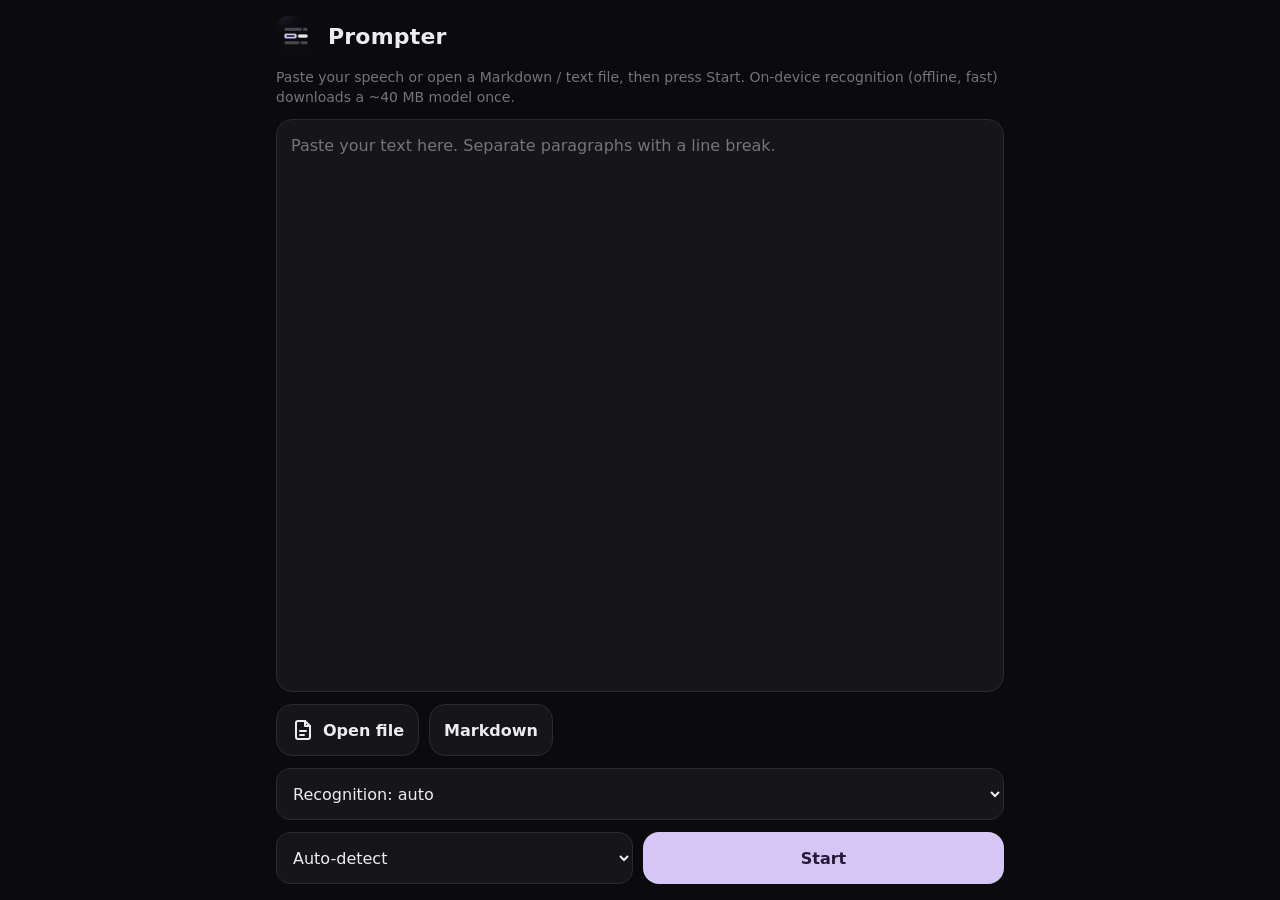
==== index.html @ 816843ce "fix: engine restart loop, lilac dot" ====
<!doctype html>
<html lang="en">
<head>
<meta charset="utf-8">
<meta name="viewport" content="width=device-width, initial-scale=1, viewport-fit=cover, interactive-widget=resizes-content">
<title>Prompter</title>
<meta name="theme-color" content="#0c0c0f">
<link rel="manifest" href="manifest.webmanifest">
<link rel="icon" href="icon-192.png">
<link rel="apple-touch-icon" href="icon-192.png">
<link rel="stylesheet" href="css/style.css">
</head>
<body>
<svg width="0" height="0" style="position:absolute" aria-hidden="true">
  <symbol id="i-edit" viewBox="0 0 24 24"><path d="M12 20h9"/><path d="M16.5 3.5a2.12 2.12 0 0 1 3 3L7 19l-4 1 1-4Z"/></symbol>
  <symbol id="i-aminus" viewBox="0 0 24 24"><path d="M3 18 8 6l5 12"/><path d="M4.8 14h6.4"/><path d="M16 12h6"/></symbol>
  <symbol id="i-aplus" viewBox="0 0 24 24"><path d="M2 20 8 4l6 16"/><path d="M4.2 15h7.6"/><path d="M16 12h6"/><path d="M19 9v6"/></symbol>
  <symbol id="i-prev" viewBox="0 0 24 24"><path d="M5 20V5"/><path d="m1.5 8.5 3.5-3.5 3.5 3.5"/><path d="M12 6h9"/><path d="M12 12h9"/><path d="M12 18h6"/></symbol>
  <symbol id="i-next" viewBox="0 0 24 24"><path d="M5 4v15"/><path d="m1.5 15.5 3.5 3.5 3.5-3.5"/><path d="M12 6h9"/><path d="M12 12h9"/><path d="M12 18h6"/></symbol>
  <symbol id="i-down" viewBox="0 0 24 24"><path d="M12 5v14"/><path d="m19 12-7 7-7-7"/></symbol>
  <symbol id="i-up" viewBox="0 0 24 24"><path d="M12 19V5"/><path d="m5 12 7-7 7 7"/></symbol>
  <symbol id="i-search" viewBox="0 0 24 24"><circle cx="11" cy="11" r="7"/><path d="m21 21-4.3-4.3"/></symbol>
  <symbol id="i-x" viewBox="0 0 24 24"><path d="M18 6 6 18"/><path d="m6 6 12 12"/></symbol>
  <symbol id="i-cprev" viewBox="0 0 24 24"><path d="m11 17-5-5 5-5"/><path d="m18 17-5-5 5-5"/></symbol>
  <symbol id="i-cnext" viewBox="0 0 24 24"><path d="m6 17 5-5-5-5"/><path d="m13 17 5-5-5-5"/></symbol>
  <symbol id="i-head" viewBox="0 0 24 24"><path d="M4 5v14"/><path d="M14 5v14"/><path d="M4 12h10"/><path d="M18 9.5a4 4 0 0 1 0 5"/><path d="M20.5 7a7.5 7.5 0 0 1 0 10"/></symbol>
  <symbol id="i-file" viewBox="0 0 24 24"><path d="M14 3H7a2 2 0 0 0-2 2v14a2 2 0 0 0 2 2h10a2 2 0 0 0 2-2V8z"/><path d="M14 3v5h5"/><path d="M9 13h6"/><path d="M9 17h4"/></symbol>
</svg>

<!-- ===== setup screen ===== -->
<div id="setup">
  <div class="brand"><img src="icon-192.png" alt=""><h1>Prompter</h1></div>
  <p class="hint">Paste your speech or open a Markdown / text file, then press Start. On-device recognition (offline, fast) downloads a ~40 MB model once.</p>
  <textarea id="src" placeholder="Paste your text here. Separate paragraphs with a line break."></textarea>
  <div class="row">
    <button id="file" type="button"><svg class="i"><use href="#i-file"/></svg>Open file</button>
    <button id="mdt" type="button" aria-pressed="false">Markdown</button>
    <span id="fname" class="hint"></span>
  </div>
  <input type="file" id="fin" accept=".md,.markdown,.mdown,.txt,.text,text/plain,text/markdown" hidden>
  <div class="row">
    <select id="eng" aria-label="Recognition engine">
      <option value="auto">Recognition: auto</option>
      <option value="local">On-device (offline, fast)</option>
      <option value="browser">Browser (Google, online)</option>
    </select>
  </div>
  <div class="row">
    <select id="lang" aria-label="Spoken language">
      <option value="auto">Auto-detect</option>
      <option value="en-US">English (US)</option>
      <option value="en-GB">English (UK)</option>
      <option value="de-DE">Deutsch</option>
      <option value="fr-FR">Français</option>
      <option value="es-ES">Español</option>
      <option value="it-IT">Italiano</option>
      <option value="pt-PT">Português</option>
      <option value="pl-PL">Polski</option>
      <option value="ro-RO">Română</option>
      <option value="tr-TR">Türkçe</option>
      <option value="uk-UA">Українська</option>
      <option value="ru-RU">Русский</option>
    </select>
    <button class="primary" id="go">Start</button>
  </div>
</div>

<!-- ===== reader screen ===== -->
<div id="reader">
  <div id="text"></div>

  <div id="bar" class="glass">
    <div class="brow">
      <button id="edit" class="ghost" aria-label="Edit text"><svg class="i"><use href="#i-edit"/></svg></button>
      <button id="hbtn" class="ghost" aria-pressed="false" aria-label="Headings are read aloud"><svg class="i"><use href="#i-head"/></svg></button>
      <div id="status"><i id="dot"></i><span id="stxt">Auto-sync off</span></div>
      <button id="sbtn" class="ghost" aria-label="Search"><svg class="i"><use href="#i-search"/></svg></button>
      <button id="fm" class="ghost" aria-label="Smaller text"><svg class="i"><use href="#i-aminus"/></svg></button>
      <button id="fp" class="ghost" aria-label="Larger text"><svg class="i"><use href="#i-aplus"/></svg></button>
    </div>
    <button id="pin" class="empty" aria-label="Chapter list"><span id="ppar"></span><span id="pcur"></span></button>
    <div id="sbar" class="brow">
      <input id="sq" type="text" inputmode="search" enterkeyhint="search" placeholder="Find words…" autocomplete="off" autocapitalize="off" autocorrect="off" spellcheck="false" aria-label="Search text">
      <span id="scount">0</span>
      <button id="sprev" class="ghost" aria-label="Previous match"><svg class="i"><use href="#i-up"/></svg></button>
      <button id="snext" class="ghost" aria-label="Next match"><svg class="i"><use href="#i-down"/></svg></button>
      <button id="sclose" class="ghost" aria-label="Close search"><svg class="i"><use href="#i-x"/></svg></button>
    </div>
  </div>

  <div id="toast"></div>
  <button id="back"><svg class="i"><use href="#i-down"/></svg>Back to place</button>

  <div id="outline"><div id="osheet"></div></div>

  <div id="foot" class="glass">
    <div id="chap">
      <button id="cprev" class="ghost" aria-label="Previous chapter"><svg class="i"><use href="#i-cprev"/></svg></button>
      <button id="ctitle" class="ghost" aria-label="Chapter list"><span id="ctxt">Chapters</span><small id="cnum"></small></button>
      <button id="cnext" class="ghost" aria-label="Next chapter"><svg class="i"><use href="#i-cnext"/></svg></button>
    </div>
    <div class="frow">
      <button id="prev" class="pg" aria-label="Previous paragraph"><svg class="i"><use href="#i-prev"/></svg><small>Prev paragraph</small></button>
      <button id="mic" aria-label="Toggle auto-sync">
        <svg class="i" viewBox="0 0 24 24"><rect x="9" y="2" width="6" height="12" rx="3"/><path d="M19 10v1a7 7 0 0 1-14 0v-1"/><path d="M12 18v4"/><path class="slash" d="M3 3l18 18"/></svg><span class="lbl">Auto-sync</span>
      </button>
      <button id="next" class="pg" aria-label="Next paragraph"><svg class="i"><use href="#i-next"/></svg><small>Next paragraph</small></button>
    </div>
  </div>
</div>

<script src="js/match.js"></script>
<script src="js/markdown.js"></script>
<script src="js/search.js"></script>
<script src="js/track.js"></script>
<script src="js/engine-local.js"></script>
<script src="js/app.js"></script>
</body>
</html>
---- css/style.css ----
/* style.css: all visuals ("Graphite": near-black neutral background, flat panels, ONE pastel lilac accent).
   Sections: tokens, setup, reader bars, text + highlight, markdown, search hits, floating bits, chapters.
   Lilac = cursor, active rail, "on" states. Rose = search hits. Mint = the "listening" dot only. */
:root{color-scheme:dark;--bg:#0b0b0d;--fg:#ececf1;--dim:#74747e;--hd:#b9b9c4;--acc:#d6c6f5;--accfg:#231a38;--bar:rgba(190,165,235,.75);--live:#a9e3cc;
--card:#16161a;--card2:#1f1f25;--line:#2a2a31;--hit:#e9a9cb;--fs:30px;--bh:60px;--fh:88px;
--sat:env(safe-area-inset-top,0px);--sab:env(safe-area-inset-bottom,0px);--sal:env(safe-area-inset-left,0px);--sar:env(safe-area-inset-right,0px)}
*{box-sizing:border-box}
html{-webkit-text-size-adjust:100%;text-size-adjust:100%}
html,body{height:100%;margin:0;overflow:hidden}
body{background:var(--bg);color:var(--fg);font-family:Inter,system-ui,-apple-system,"Segoe UI",Roboto,sans-serif;-webkit-tap-highlight-color:transparent;-webkit-font-smoothing:antialiased}
svg.i{width:24px;height:24px;flex:none;fill:none;stroke:currentColor;stroke-width:2;stroke-linecap:round;stroke-linejoin:round}
[hidden]{display:none!important}
.aurora{display:none}

/* ===== setup screen ===== */
#setup{height:100%;display:flex;flex-direction:column;gap:12px;max-width:760px;margin:0 auto;
  padding:calc(16px + var(--sat)) calc(16px + var(--sar)) calc(16px + var(--sab)) calc(16px + var(--sal))}
#setup.drag textarea{border-color:var(--acc);box-shadow:0 0 0 3px rgba(214,198,245,.18)}
.brand{display:flex;align-items:center;gap:12px}
.brand img{width:40px;height:40px;border-radius:12px}
h1{margin:0;font-size:22px;letter-spacing:.2px}
.hint{color:var(--dim);font-size:14px;margin:0;line-height:1.4}
textarea{flex:1;min-height:0;width:100%;resize:none;background:var(--card);color:var(--fg);border:1px solid var(--line);border-radius:16px;padding:14px;font:inherit;font-size:16px;line-height:1.5;outline:none}
textarea:focus,select:focus,#sq:focus{border-color:#41414c}
select,button,input{font:inherit;color:var(--fg)}
select{min-height:52px;background:var(--card);border:1px solid var(--line);border-radius:14px;padding:0 12px;font-size:16px;outline:none;flex:1;min-width:0}
.row{display:flex;gap:10px;align-items:center}
.row .hint{flex:1;min-width:0;overflow:hidden;text-overflow:ellipsis;white-space:nowrap;font-size:13px}
button{display:inline-flex;align-items:center;justify-content:center;gap:8px;background:var(--card);border:1px solid var(--line);border-radius:16px;min-height:52px;min-width:52px;padding:0 14px;font-size:16px;font-weight:600;cursor:pointer;touch-action:manipulation;user-select:none;-webkit-user-select:none;transition:background .15s,transform .08s}
button:active{transform:scale(.96);background:var(--card2)}
button.primary{background:var(--acc);color:var(--accfg);border-color:transparent;font-weight:700;flex:1}
button[aria-pressed="true"]{background:var(--acc);color:var(--accfg);border-color:transparent}

/* ===== reader: bars ===== */
#reader{display:none;position:fixed;inset:0;z-index:20;background:var(--bg)}
.glass{position:absolute;left:0;right:0;z-index:10;display:flex;flex-direction:column;align-items:stretch;gap:4px;background:rgba(11,11,13,.86);-webkit-backdrop-filter:blur(14px) saturate(1.2);backdrop-filter:blur(14px) saturate(1.2)}
.brow{display:flex;gap:6px;align-items:center}
#bar{top:0;padding:calc(8px + var(--sat)) calc(10px + var(--sar)) 8px calc(10px + var(--sal));border-bottom:1px solid rgba(255,255,255,.07)}
#foot{bottom:0;padding:6px calc(10px + var(--sar)) calc(10px + var(--sab)) calc(10px + var(--sal));border-top:1px solid rgba(255,255,255,.07)}
.ghost{background:transparent;border-color:transparent;padding:0}
.ghost:active{background:var(--card)}
#status{flex:1;min-width:0;display:flex;align-items:center;justify-content:center;gap:8px;font-size:13px;color:var(--dim)}
#status span{overflow:hidden;text-overflow:ellipsis;white-space:nowrap}
#dot{width:8px;height:8px;border-radius:50%;background:var(--dim);flex:none;opacity:.5}
#reader.live #dot{background:var(--live);opacity:1;animation:pulse 1.4s ease-in-out infinite}
@keyframes pulse{0%,100%{box-shadow:0 0 0 0 rgba(169,227,204,.45)}50%{box-shadow:0 0 0 6px rgba(169,227,204,0)}}
.frow{display:flex;gap:8px;align-items:center}
.frow button{flex:1;padding:0 8px;font-size:15px}
.frow #mic{flex:1.5}
.frow .pg{flex-direction:column;gap:2px;padding:4px 6px;color:#cfcfd8}
.frow .pg small{font-size:11px;font-weight:600;letter-spacing:.02em;color:var(--dim);white-space:nowrap}
#mic.on{background:var(--acc);color:var(--accfg);border-color:transparent}
#mic .lbl{display:inline}
#mic .slash{display:inline}
#mic.on .slash{display:none}

/* chapter row (only when the text has headings): quiet, low contrast */
#chap{display:none;align-items:center;gap:4px}
#reader.hasch #chap{display:flex}
#chap button{min-height:40px;min-width:48px;border-radius:12px;color:var(--dim);font-size:13px;font-weight:600}
#chap button svg.i{width:20px;height:20px}
#ctitle{flex:1;min-width:0;gap:8px}
#ctitle span{overflow:hidden;text-overflow:ellipsis;white-space:nowrap;color:#a9a9b5}
#ctitle small{flex:none;font-size:11px;opacity:.8}

/* search row inside the top bar */
#sbar{display:none}
#reader.searching #sbar{display:flex}
#sq{flex:1;min-width:0;height:46px;background:var(--card);border:1px solid var(--line);border-radius:14px;padding:0 12px;font-size:16px;outline:none}
#sq::placeholder{color:var(--dim)}
#scount{min-width:46px;text-align:center;font-size:13px;color:var(--dim);font-variant-numeric:tabular-nums}
#sbar button{min-width:44px;min-height:46px;padding:0}

/* ===== text + highlight ===== */
#text{position:absolute;inset:0;overflow-y:auto;overflow-x:hidden;overscroll-behavior:contain;touch-action:pan-y;isolation:isolate;
  padding:35vh calc(20px + var(--sar)) 65vh calc(14px + var(--sal));font-size:var(--fs);line-height:1.42;letter-spacing:.005em;overflow-wrap:anywhere;word-break:normal}
/* every reading unit (paragraph, heading, list item...) is a .blk; the active one is bright with a bar on the left */
#text .blk{position:relative;margin:0 0 1em;padding-left:14px;border-left:4px solid transparent;border-radius:2px;color:var(--dim);transition:color .25s,border-color .25s}
#text .blk.act{color:var(--fg);border-left-color:var(--bar)}
/* the current sentence is drawn as one rounded shape behind the text (z-index 0; backgrounds of blocks sit at -1) */
#hl{position:absolute;left:0;top:0;width:1px;height:1px;overflow:visible;pointer-events:none;z-index:0}
#hl path{fill:rgba(255,255,255,.055);stroke:rgba(255,255,255,.11);stroke-width:1}
.w{cursor:pointer}
/* "Bold" via text-stroke so the highlighted word never changes width and the line never reflows */
.w.cur .t{background:var(--acc);color:var(--accfg);-webkit-text-stroke:.025em var(--accfg);border-radius:.2em;box-shadow:0 0 0 .1em var(--acc),0 0 .6em rgba(214,198,245,.22)}

/* ===== markdown ===== */
#text h1.blk,#text h2.blk,#text h3.blk,#text h4.blk,#text h5.blk,#text h6.blk{color:var(--hd);font-weight:750;line-height:1.2;letter-spacing:-.01em}
#text .blk.h.act{color:var(--fg)}
#text h1.blk{font-size:1.5em;font-weight:800;margin:1.1em 0 .7em}
#text h1.blk::after{content:"";display:block;height:1px;margin-top:.45em;background:linear-gradient(90deg,var(--line),transparent)}
#text h2.blk{font-size:1.28em;margin:1.5em 0 .6em}
#text h3.blk{font-size:1.14em;margin:1.3em 0 .5em}
#text h4.blk,#text h5.blk,#text h6.blk{font-size:.9em;text-transform:uppercase;letter-spacing:.07em;margin:1.2em 0 .5em}
#text hr{border:0;height:1px;margin:1.6em 14px;background:linear-gradient(90deg,transparent,var(--line),transparent)}
.fb{font-weight:700}
.fi{font-style:italic}
.fs{text-decoration:line-through;text-decoration-color:rgba(255,255,255,.35)}
.fa{text-decoration:underline;text-decoration-color:rgba(214,198,245,.6);text-underline-offset:.16em;text-decoration-thickness:.06em}
.fc{font-family:ui-monospace,SFMono-Regular,Menlo,Consolas,monospace;font-size:.86em;background:rgba(255,255,255,.08);border-radius:.3em;padding:.04em .3em}
#text .blk:not(.act) .fb{color:#a3a3af}
.w.cur .t .fc{background:none;padding:0}
/* lists */
#text .li{padding-left:calc(14px + (var(--lv,0) * 1.3em) + 1.35em);margin-bottom:.45em}
#text .li::before{content:attr(data-m);position:absolute;left:calc(14px + var(--lv,0) * 1.3em);top:0;color:var(--acc);opacity:.8;font-weight:700;min-width:1.2em}
#text .li.task::before{content:"\2610";font-size:1.05em}
#text .li.task.done::before{content:"\2611";color:var(--acc)}
#text .li.done:not(.act){text-decoration:line-through;text-decoration-color:rgba(255,255,255,.25)}
/* quotes: tinted panel + italic */
#text .blk.q{font-style:italic;padding-left:calc(14px + 1.1em)}
#text .blk.q::before{content:"";position:absolute;inset:-.25em 0 -.25em 0;z-index:-1;border-radius:0 14px 14px 0;background:linear-gradient(90deg,rgba(214,198,245,.075),rgba(214,198,245,.015))}
/* code */
#text pre.blk{white-space:pre-wrap;font-family:ui-monospace,SFMono-Regular,Menlo,Consolas,monospace;font-size:.76em;line-height:1.5;padding-top:.7em;padding-bottom:.7em}
#text pre.blk::before{content:"";position:absolute;inset:0 0 0 0;z-index:-1;border-radius:14px;background:var(--card)}
/* tables */
#text .tbl table{width:100%;border-collapse:collapse;font-size:.82em;line-height:1.35}
#text .tbl th,#text .tbl td{text-align:left;vertical-align:top;padding:.45em .6em;border-bottom:1px solid var(--line)}
#text .tbl tr:last-child td{border-bottom:0}
#text .tbl th{color:var(--hd);font-weight:700;font-size:.9em;letter-spacing:.03em}
#text .tbl::before{content:"";position:absolute;inset:0;z-index:-1;border-radius:14px;background:rgba(255,255,255,.035)}

/* ===== search hits ===== */
.w.hit .t{color:var(--fg);background:rgba(233,169,203,.16);border-radius:.15em;box-shadow:0 2px 0 0 rgba(233,169,203,.75)}
.w.hit.sel .t{background:rgba(233,169,203,.34);box-shadow:0 2px 0 0 var(--hit)}
.w.cur .t{color:var(--accfg)}
.w.hit.cur .t{background:var(--acc);box-shadow:0 0 0 .1em var(--acc),0 0 .6em rgba(214,198,245,.22),0 .16em 0 .1em var(--hit)}

/* ===== floating bits ===== */
#back{display:none;position:absolute;right:calc(14px + var(--sar));bottom:calc(var(--fh) + 12px);z-index:11;background:var(--acc);color:var(--accfg);font-weight:700;border:0;border-radius:999px;padding:0 18px;box-shadow:0 6px 20px rgba(0,0,0,.35)}
#back.show{display:inline-flex}
#toast{position:absolute;left:50%;top:calc(var(--bh) + 10px);transform:translateX(-50%);z-index:12;background:var(--card2);border:1px solid var(--line);color:var(--fg);font-size:14px;font-weight:600;padding:8px 14px;border-radius:999px;opacity:0;transition:opacity .2s;pointer-events:none;white-space:nowrap}
#toast.show{opacity:1}

/* ===== chapter list sheet ===== */
#outline{display:none;position:absolute;inset:0;z-index:15;background:rgba(0,0,0,.6)}
#outline.show{display:block}
#osheet{position:absolute;left:calc(8px + var(--sal));right:calc(8px + var(--sar));bottom:calc(var(--fh) + 8px);max-height:62%;overflow-y:auto;overscroll-behavior:contain;background:rgba(24,24,29,.97);border:1px solid var(--line);border-radius:20px;padding:8px;box-shadow:0 12px 40px rgba(0,0,0,.5)}
#osheet button{display:flex;width:100%;justify-content:flex-start;text-align:left;border-color:transparent;background:transparent;min-height:48px;padding:6px 12px 6px calc(12px + var(--l,0) * 16px);font-size:16px;font-weight:600;color:#cfcfd8;border-radius:12px}
#osheet button.sub{font-size:14px;font-weight:500;color:var(--dim)}
#osheet button.now{background:var(--acc);color:var(--accfg)}
#osheet button span{overflow:hidden;text-overflow:ellipsis;display:-webkit-box;-webkit-line-clamp:2;-webkit-box-orient:vertical}

/* ===== heading toggle + pinned chapter title ===== */
#hbtn{display:none}
#reader.hasch #hbtn{display:inline-flex}
.ghost[aria-pressed="true"]{background:var(--acc);color:var(--accfg)}
#pin{display:none;align-items:baseline;gap:8px;width:100%;min-height:34px;margin:0;padding:0 12px 4px;border:0;border-radius:14px;background:transparent;text-align:left;justify-content:flex-start;font-size:15px}
#pin:active{background:var(--card);transform:none}
#reader.hasch #pin:not(.empty){display:flex}
#pin span{overflow:hidden;text-overflow:ellipsis;white-space:nowrap}
#ppar{flex:0 1 auto;max-width:38%;color:var(--dim);font-size:13px;font-weight:500}
#ppar:not(:empty)::after{content:" \203A";}
#pcur{flex:1 1 auto;min-width:0;color:var(--fg);font-weight:700}
#pin.swap span{animation:pinin .22s ease-out}
@keyframes pinin{from{opacity:0;transform:translateY(-5px)}to{opacity:1;transform:none}}
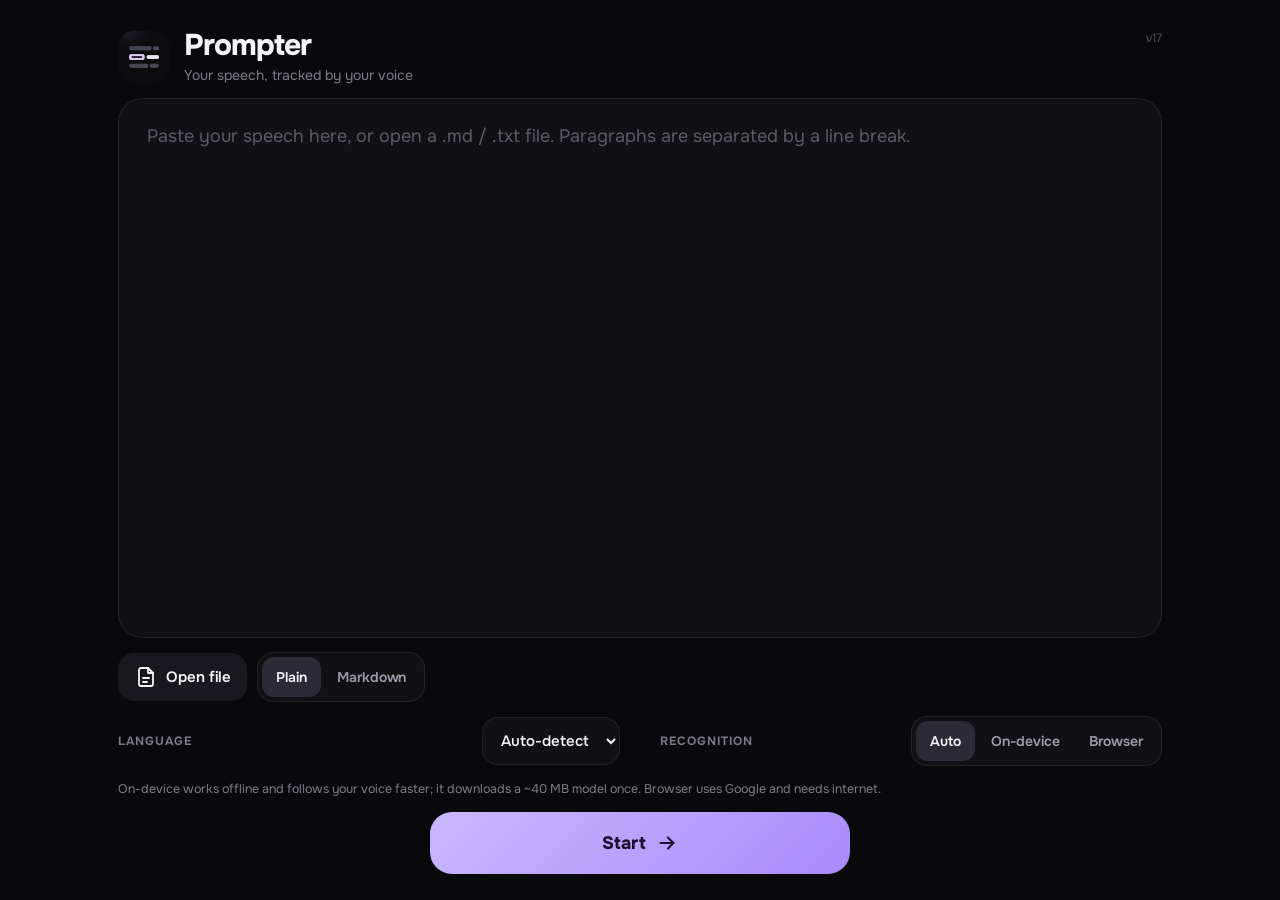
==== commit 2eca392e: "fixes" ====
--- a/index.html
+++ b/index.html
@@ -4,10 +4,11 @@
 <meta charset="utf-8">
 <meta name="viewport" content="width=device-width, initial-scale=1, viewport-fit=cover, interactive-widget=resizes-content">
 <title>Prompter</title>
-<meta name="theme-color" content="#0c0c0f">
+<meta name="theme-color" content="#09090b">
 <link rel="manifest" href="manifest.webmanifest">
 <link rel="icon" href="icon-192.png">
 <link rel="apple-touch-icon" href="icon-192.png">
+<link rel="preload" href="fonts/onest-latin.woff2" as="font" type="font/woff2" crossorigin>
 <link rel="stylesheet" href="css/style.css">
 </head>
 <body>
@@ -20,6 +21,9 @@
   <symbol id="i-down" viewBox="0 0 24 24"><path d="M12 5v14"/><path d="m19 12-7 7-7-7"/></symbol>
   <symbol id="i-up" viewBox="0 0 24 24"><path d="M12 19V5"/><path d="m5 12 7-7 7 7"/></symbol>
   <symbol id="i-search" viewBox="0 0 24 24"><circle cx="11" cy="11" r="7"/><path d="m21 21-4.3-4.3"/></symbol>
+  <symbol id="i-gear" viewBox="0 0 24 24"><circle cx="12" cy="12" r="3"/><path d="M19.4 15a1.65 1.65 0 0 0 .33 1.82l.06.06a2 2 0 1 1-2.83 2.83l-.06-.06a1.65 1.65 0 0 0-1.82-.33 1.65 1.65 0 0 0-1 1.51V21a2 2 0 1 1-4 0v-.09A1.65 1.65 0 0 0 9 19.4a1.65 1.65 0 0 0-1.82.33l-.06.06a2 2 0 1 1-2.83-2.83l.06-.06A1.65 1.65 0 0 0 4.68 15a1.65 1.65 0 0 0-1.51-1H3a2 2 0 1 1 0-4h.09A1.65 1.65 0 0 0 4.6 9a1.65 1.65 0 0 0-.33-1.82l-.06-.06a2 2 0 1 1 2.83-2.83l.06.06A1.65 1.65 0 0 0 9 4.68a1.65 1.65 0 0 0 1-1.51V3a2 2 0 1 1 4 0v.09a1.65 1.65 0 0 0 1 1.51 1.65 1.65 0 0 0 1.82-.33l.06-.06a2 2 0 1 1 2.83 2.83l-.06.06A1.65 1.65 0 0 0 19.4 9a1.65 1.65 0 0 0 1.51 1H21a2 2 0 1 1 0 4h-.09a1.65 1.65 0 0 0-1.51 1z"/></symbol>
+  <symbol id="i-jump" viewBox="0 0 24 24"><path d="m13 17 5-5-5-5"/><path d="m6 17 5-5-5-5"/></symbol>
+  <symbol id="i-arrow" viewBox="0 0 24 24"><path d="M5 12h14"/><path d="m13 6 6 6-6 6"/></symbol>
   <symbol id="i-x" viewBox="0 0 24 24"><path d="M18 6 6 18"/><path d="m6 6 12 12"/></symbol>
   <symbol id="i-cprev" viewBox="0 0 24 24"><path d="m11 17-5-5 5-5"/><path d="m18 17-5-5 5-5"/></symbol>
   <symbol id="i-cnext" viewBox="0 0 24 24"><path d="m6 17 5-5-5-5"/><path d="m13 17 5-5-5-5"/></symbol>
@@ -29,24 +33,25 @@
 
 <!-- ===== setup screen ===== -->
 <div id="setup">
-  <div class="brand"><img src="icon-192.png" alt=""><h1>Prompter</h1></div>
-  <p class="hint">Paste your speech or open a Markdown / text file, then press Start. On-device recognition (offline, fast) downloads a ~40 MB model once.</p>
-  <textarea id="src" placeholder="Paste your text here. Separate paragraphs with a line break."></textarea>
-  <div class="row">
+  <header class="hero">
+    <img src="icon-192.png" alt="">
+    <div><h1>Prompter</h1><p>Your speech, tracked by your voice</p></div>
+    <span id="ver" class="ver"></span>
+  </header>
+  <textarea id="src" placeholder="Paste your speech here, or open a .md / .txt file. Paragraphs are separated by a line break."></textarea>
+  <div class="tools">
     <button id="file" type="button"><svg class="i"><use href="#i-file"/></svg>Open file</button>
-    <button id="mdt" type="button" aria-pressed="false">Markdown</button>
+    <div class="seg" role="group" aria-label="Text format">
+      <button id="mdp" type="button" aria-pressed="true">Plain</button>
+      <button id="mdt" type="button" aria-pressed="false">Markdown</button>
+    </div>
     <span id="fname" class="hint"></span>
   </div>
   <input type="file" id="fin" accept=".md,.markdown,.mdown,.txt,.text,text/plain,text/markdown" hidden>
-  <div class="row">
-    <select id="eng" aria-label="Recognition engine">
-      <option value="auto">Recognition: auto</option>
-      <option value="local">On-device (offline, fast)</option>
-      <option value="browser">Browser (Google, online)</option>
-    </select>
-  </div>
-  <div class="row">
-    <select id="lang" aria-label="Spoken language">
+  <div class="opts">
+    <div class="field">
+      <label for="lang">Language</label>
+      <select id="lang" aria-label="Spoken language">
       <option value="auto">Auto-detect</option>
       <option value="en-US">English (US)</option>
       <option value="en-GB">English (UK)</option>
@@ -61,50 +66,107 @@
       <option value="uk-UA">Українська</option>
       <option value="ru-RU">Русский</option>
     </select>
-    <button class="primary" id="go">Start</button>
+    </div>
+    <div class="field">
+      <label>Recognition</label>
+      <div class="seg" id="engseg" role="group" aria-label="Recognition engine">
+        <button type="button" data-v="auto" aria-pressed="true">Auto</button>
+        <button type="button" data-v="local" aria-pressed="false">On-device</button>
+        <button type="button" data-v="browser" aria-pressed="false">Browser</button>
+      </div>
+      <select id="eng" aria-label="Recognition engine">
+        <option value="auto">auto</option><option value="local">local</option><option value="browser">browser</option>
+      </select>
+    </div>
+    <p class="note">On-device works offline and follows your voice faster; it downloads a ~40 MB model once. Browser uses Google and needs internet.</p>
   </div>
+  <button class="cta" id="go">Start<svg class="i"><use href="#i-arrow"/></svg></button>
 </div>
 
 <!-- ===== reader screen ===== -->
 <div id="reader">
   <div id="text"></div>
 
-  <div id="bar" class="glass">
+  <div id="bar">
     <div class="brow">
-      <button id="edit" class="ghost" aria-label="Edit text"><svg class="i"><use href="#i-edit"/></svg></button>
-      <button id="hbtn" class="ghost" aria-pressed="false" aria-label="Headings are read aloud"><svg class="i"><use href="#i-head"/></svg></button>
-      <div id="status"><i id="dot"></i><span id="stxt">Auto-sync off</span></div>
-      <button id="sbtn" class="ghost" aria-label="Search"><svg class="i"><use href="#i-search"/></svg></button>
-      <button id="fm" class="ghost" aria-label="Smaller text"><svg class="i"><use href="#i-aminus"/></svg></button>
-      <button id="fp" class="ghost" aria-label="Larger text"><svg class="i"><use href="#i-aplus"/></svg></button>
+      <button id="edit" class="ib" aria-label="Edit text"><svg class="i"><use href="#i-edit"/></svg></button>
+      <button id="pin" class="empty" aria-label="Chapter list"><span id="ppar"></span><i id="psep" hidden>›</i><span id="pcur"></span></button>
+      <button id="sbtn" class="ib" aria-label="Search"><svg class="i"><use href="#i-search"/></svg></button>
+      <button id="jbtn" class="ib" aria-pressed="true" aria-label="Jumps allowed"><svg class="i"><use href="#i-jump"/><path class="slash" d="M3 3l18 18"/></svg></button>
+      <button id="setbtn" class="ib" aria-label="Settings"><svg class="i"><use href="#i-gear"/></svg></button>
     </div>
-    <button id="pin" class="empty" aria-label="Chapter list"><span id="ppar"></span><span id="pcur"></span></button>
     <div id="sbar" class="brow">
       <input id="sq" type="text" inputmode="search" enterkeyhint="search" placeholder="Find words…" autocomplete="off" autocapitalize="off" autocorrect="off" spellcheck="false" aria-label="Search text">
       <span id="scount">0</span>
-      <button id="sprev" class="ghost" aria-label="Previous match"><svg class="i"><use href="#i-up"/></svg></button>
-      <button id="snext" class="ghost" aria-label="Next match"><svg class="i"><use href="#i-down"/></svg></button>
-      <button id="sclose" class="ghost" aria-label="Close search"><svg class="i"><use href="#i-x"/></svg></button>
+      <button id="sprev" class="ib" aria-label="Previous match"><svg class="i"><use href="#i-up"/></svg></button>
+      <button id="snext" class="ib" aria-label="Next match"><svg class="i"><use href="#i-down"/></svg></button>
+      <button id="sclose" class="ib" aria-label="Close search"><svg class="i"><use href="#i-x"/></svg></button>
     </div>
+    <div id="prog"><i></i></div>
   </div>
 
   <div id="toast"></div>
   <button id="back"><svg class="i"><use href="#i-down"/></svg>Back to place</button>
 
-  <div id="outline"><div id="osheet"></div></div>
+  <div id="outline" class="sheetwrap"><div class="sheet">
+    <div class="grab" aria-hidden="true"></div>
+    <div class="shd"><h2>Chapters</h2><button id="outx" class="ib" aria-label="Close"><svg class="i"><use href="#i-x"/></svg></button></div>
+    <div id="osheet"></div>
+  </div></div>
 
-  <div id="foot" class="glass">
+  <div id="settings" class="sheetwrap"><div class="sheet" id="ssheet" role="dialog" aria-label="Settings">
+    <div class="grab" aria-hidden="true"></div>
+    <div class="shd"><h2>Settings</h2><button id="setx" class="ib" aria-label="Close"><svg class="i"><use href="#i-x"/></svg></button></div>
+    <div class="srow">
+      <span class="slabel">Text size</span>
+      <div class="sctl">
+        <button id="fm" aria-label="Smaller text"><svg class="i"><use href="#i-aminus"/></svg></button>
+        <span id="fsv">30 px</span>
+        <button id="fp" aria-label="Larger text"><svg class="i"><use href="#i-aplus"/></svg></button>
+      </div>
+    </div>
+    <div class="srow col" id="wrow">
+      <div class="shead"><span class="slabel">Text width</span><span id="colv">780 px</span></div>
+      <div id="col" aria-label="Text width"></div>
+      <div class="sscale"><small>Narrow</small><small>Wide</small></div>
+      <small class="shint">Width of the text column while reading (computer screens only).</small>
+    </div>
+    <div class="srow" id="hrow">
+      <div class="stext"><span class="slabel">Sync headings</span><small>Sync expects the headings to be spoken</small></div>
+      <button id="hbtn" class="sw" role="switch" aria-pressed="false" aria-label="Sync headings"><i></i></button>
+    </div>
+    <div class="srow col">
+      <div class="shead"><span class="slabel">Jump sensitivity</span><span id="aggv">Balanced</span></div>
+      <div id="agg" aria-label="Jump sensitivity"></div>
+      <div class="sscale"><small>Careful</small><small>Eager</small></div>
+      <small class="shint">How readily the cursor leaps to another part of the text. Lower: it trusts that you keep reading where you are. Higher: it follows you faster when you skip. The fast-forward button in the top bar switches jumping off completely.</small>
+    </div>
+    <div class="srow col">
+      <div class="shead"><span class="slabel">Cursor lead</span><span id="leadv">High</span></div>
+      <div id="lead" aria-label="Cursor lead"></div>
+      <div class="sscale"><small>Off</small><small>Max</small></div>
+      <small class="shint">Speech recognition trails your voice by about a second. The highlight is placed a word or two ahead of the recognized word to make up for it (never while you pause). Lower it if the highlight runs ahead of you.</small>
+    </div>
+    <div class="srow">
+      <div class="stext"><span class="slabel">Diagnostics log</span><small>Records what the recognizer hears and what the cursor does</small></div>
+      <div class="sctl"><button id="dbgcopy" aria-label="Copy log">Copy</button><button id="dbg" class="sw" role="switch" aria-pressed="false" aria-label="Diagnostics log"><i></i></button></div>
+    </div>
+  </div></div>
+
+  <div id="foot">
+    <div id="notice" hidden></div>
     <div id="chap">
-      <button id="cprev" class="ghost" aria-label="Previous chapter"><svg class="i"><use href="#i-cprev"/></svg></button>
-      <button id="ctitle" class="ghost" aria-label="Chapter list"><span id="ctxt">Chapters</span><small id="cnum"></small></button>
-      <button id="cnext" class="ghost" aria-label="Next chapter"><svg class="i"><use href="#i-cnext"/></svg></button>
+      <button id="cprev" aria-label="Previous chapter"><svg class="i"><use href="#i-cprev"/></svg></button>
+      <button id="ctitle" aria-label="Chapter list"><span id="ctxt">Chapters</span><small id="cnum"></small></button>
+      <button id="cnext" aria-label="Next chapter"><svg class="i"><use href="#i-cnext"/></svg></button>
     </div>
     <div class="frow">
-      <button id="prev" class="pg" aria-label="Previous paragraph"><svg class="i"><use href="#i-prev"/></svg><small>Prev paragraph</small></button>
+      <button id="prev" class="pg" aria-label="Previous paragraph"><svg class="i"><use href="#i-prev"/></svg><span>Prev</span></button>
       <button id="mic" aria-label="Toggle auto-sync">
-        <svg class="i" viewBox="0 0 24 24"><rect x="9" y="2" width="6" height="12" rx="3"/><path d="M19 10v1a7 7 0 0 1-14 0v-1"/><path d="M12 18v4"/><path class="slash" d="M3 3l18 18"/></svg><span class="lbl">Auto-sync</span>
+        <span class="bars" aria-hidden="true"><i></i><i></i><i></i><i></i><i></i></span>
+        <span class="t2"><b>Auto-sync</b><small id="stxt">Off · tap to start</small></span>
       </button>
-      <button id="next" class="pg" aria-label="Next paragraph"><svg class="i"><use href="#i-next"/></svg><small>Next paragraph</small></button>
+      <button id="next" class="pg" aria-label="Next paragraph"><svg class="i"><use href="#i-next"/></svg><span>Next</span></button>
     </div>
   </div>
 </div>
@@ -114,6 +176,7 @@
 <script src="js/search.js"></script>
 <script src="js/track.js"></script>
 <script src="js/engine-local.js"></script>
+<script src="js/ui.js"></script>
 <script src="js/app.js"></script>
 </body>
 </html>
--- a/css/style.css
+++ b/css/style.css
@@ -1,88 +1,110 @@
-/* style.css: all visuals ("Graphite": near-black neutral background, flat panels, ONE pastel lilac accent).
-   Sections: tokens, setup, reader bars, text + highlight, markdown, search hits, floating bits, chapters.
-   Lilac = cursor, active rail, "on" states. Rose = search hits. Mint = the "listening" dot only. */
-:root{color-scheme:dark;--bg:#0b0b0d;--fg:#ececf1;--dim:#74747e;--hd:#b9b9c4;--acc:#d6c6f5;--accfg:#231a38;--bar:rgba(190,165,235,.75);--live:#a9e3cc;
---card:#16161a;--card2:#1f1f25;--line:#2a2a31;--hit:#e9a9cb;--fs:30px;--bh:60px;--fh:88px;
+/* style.css: all visuals.
+   Design idea: the TEXT is the interface. Everything you already read fades the most, what is coming stays clearly
+   readable, the current sentence is the brightest and the current word is the only filled shape on screen.
+   Controls recede: rare actions up top, frequent ones in a dock under the thumb, settings in bottom sheets.
+   One accent (lavender) used only for "you are here" and "on". Font: Onest (variable, Latin + Cyrillic, bundled, OFL).
+   Sections: tokens, setup, reader bar, text + tiers, markdown, search hits, dock, floating bits, sheets. */
+@font-face{font-family:'Onest Variable';font-style:normal;font-display:swap;font-weight:100 900;src:url(../fonts/onest-cyrillic-ext.woff2) format('woff2-variations');unicode-range:U+0460-052F,U+1C80-1C8A,U+20B4,U+2DE0-2DFF,U+A640-A69F,U+FE2E-FE2F}
+@font-face{font-family:'Onest Variable';font-style:normal;font-display:swap;font-weight:100 900;src:url(../fonts/onest-cyrillic.woff2) format('woff2-variations');unicode-range:U+0301,U+0400-045F,U+0490-0491,U+04B0-04B1,U+2116}
+@font-face{font-family:'Onest Variable';font-style:normal;font-display:swap;font-weight:100 900;src:url(../fonts/onest-latin-ext.woff2) format('woff2-variations');unicode-range:U+0100-02BA,U+02BD-02C5,U+02C7-02CC,U+02CE-02D7,U+02DD-02FF,U+0304,U+0308,U+0329,U+1D00-1DBF,U+1E00-1E9F,U+1EF2-1EFF,U+2020,U+20A0-20AB,U+20AD-20C0,U+2113,U+2C60-2C7F,U+A720-A7FF}
+@font-face{font-family:'Onest Variable';font-style:normal;font-display:swap;font-weight:100 900;src:url(../fonts/onest-latin.woff2) format('woff2-variations');unicode-range:U+0000-00FF,U+0131,U+0152-0153,U+02BB-02BC,U+02C6,U+02DA,U+02DC,U+0304,U+0308,U+0329,U+2000-206F,U+20AC,U+2122,U+2191,U+2193,U+2212,U+2215,U+FEFF,U+FFFD}
+
+:root{color-scheme:dark;
+--bg:#09090b;--s1:#111115;--s2:#18181e;--s3:#202028;--s4:#2b2b36;
+--line:rgba(255,255,255,.075);--line2:rgba(255,255,255,.12);
+--fg:#f5f5f8;--fut:#9a9ba8;--rd:#6b6c79;--past:#43444f;--dim:#7c7d8a;--hd:#c6c6d2;
+--acc:#c9b8ff;--acc2:#a78bfa;--ink:#1a1030;--hit:#ff9ec9;--bad:#ff8fa3;--card:#15151a;
+--fs:30px;--col:780px;--bh:62px;--fh:150px;
 --sat:env(safe-area-inset-top,0px);--sab:env(safe-area-inset-bottom,0px);--sal:env(safe-area-inset-left,0px);--sar:env(safe-area-inset-right,0px)}
 *{box-sizing:border-box}
 html{-webkit-text-size-adjust:100%;text-size-adjust:100%}
 html,body{height:100%;margin:0;overflow:hidden}
-body{background:var(--bg);color:var(--fg);font-family:Inter,system-ui,-apple-system,"Segoe UI",Roboto,sans-serif;-webkit-tap-highlight-color:transparent;-webkit-font-smoothing:antialiased}
-svg.i{width:24px;height:24px;flex:none;fill:none;stroke:currentColor;stroke-width:2;stroke-linecap:round;stroke-linejoin:round}
+body{background:var(--bg);color:var(--fg);font-family:'Onest Variable',Onest,system-ui,-apple-system,"Segoe UI",Roboto,sans-serif;font-feature-settings:"ss01" 1,"cv11" 1;-webkit-tap-highlight-color:transparent;-webkit-font-smoothing:antialiased}
+svg.i{width:24px;height:24px;flex:none;fill:none;stroke:currentColor;stroke-width:1.8;stroke-linecap:round;stroke-linejoin:round}
 [hidden]{display:none!important}
-.aurora{display:none}
+
+/* ===== controls ===== */
+select,button,input,textarea{font:inherit;color:inherit}
+button{display:inline-flex;align-items:center;justify-content:center;gap:8px;background:var(--s2);border:0;border-radius:16px;min-height:48px;min-width:48px;padding:0 16px;font-size:15px;font-weight:600;letter-spacing:-.005em;cursor:pointer;touch-action:manipulation;user-select:none;-webkit-user-select:none;transition:transform .12s,background .15s,color .15s}
+button:active{transform:scale(.96);background:var(--s3)}
+:focus-visible{outline:2px solid var(--acc);outline-offset:2px}
+.ib{width:44px;height:44px;min-width:44px;min-height:44px;padding:0;border-radius:50%;background:transparent;color:#c9c9d5}
+.ib:active{background:var(--s3)}
 
 /* ===== setup screen ===== */
-#setup{height:100%;display:flex;flex-direction:column;gap:12px;max-width:760px;margin:0 auto;
-  padding:calc(16px + var(--sat)) calc(16px + var(--sar)) calc(16px + var(--sab)) calc(16px + var(--sal))}
-#setup.drag textarea{border-color:var(--acc);box-shadow:0 0 0 3px rgba(214,198,245,.18)}
-.brand{display:flex;align-items:center;gap:12px}
-.brand img{width:40px;height:40px;border-radius:12px}
-h1{margin:0;font-size:22px;letter-spacing:.2px}
-.hint{color:var(--dim);font-size:14px;margin:0;line-height:1.4}
-textarea{flex:1;min-height:0;width:100%;resize:none;background:var(--card);color:var(--fg);border:1px solid var(--line);border-radius:16px;padding:14px;font:inherit;font-size:16px;line-height:1.5;outline:none}
-textarea:focus,select:focus,#sq:focus{border-color:#41414c}
-select,button,input{font:inherit;color:var(--fg)}
-select{min-height:52px;background:var(--card);border:1px solid var(--line);border-radius:14px;padding:0 12px;font-size:16px;outline:none;flex:1;min-width:0}
-.row{display:flex;gap:10px;align-items:center}
-.row .hint{flex:1;min-width:0;overflow:hidden;text-overflow:ellipsis;white-space:nowrap;font-size:13px}
-button{display:inline-flex;align-items:center;justify-content:center;gap:8px;background:var(--card);border:1px solid var(--line);border-radius:16px;min-height:52px;min-width:52px;padding:0 14px;font-size:16px;font-weight:600;cursor:pointer;touch-action:manipulation;user-select:none;-webkit-user-select:none;transition:background .15s,transform .08s}
-button:active{transform:scale(.96);background:var(--card2)}
-button.primary{background:var(--acc);color:var(--accfg);border-color:transparent;font-weight:700;flex:1}
-button[aria-pressed="true"]{background:var(--acc);color:var(--accfg);border-color:transparent}
-
-/* ===== reader: bars ===== */
+#setup{height:100%;display:flex;flex-direction:column;gap:14px;max-width:640px;margin:0 auto;
+  padding:calc(20px + var(--sat)) calc(18px + var(--sar)) calc(18px + var(--sab)) calc(18px + var(--sal))}
+#setup.drag textarea{border-color:var(--acc)}
+.hero{display:flex;align-items:center;gap:14px}
+.hero img{width:52px;height:52px;border-radius:16px}
+.hero h1{margin:0;font-size:30px;font-weight:750;letter-spacing:-.03em;line-height:1}
+.hero p{margin:6px 0 0;color:var(--dim);font-size:14px}
+.ver{margin-left:auto;align-self:flex-start;font-size:12px;color:#4d4d58}
+textarea{flex:1;min-height:0;width:100%;resize:none;background:var(--s1);border:1px solid var(--line);border-radius:24px;padding:20px;font-size:17px;line-height:1.55;outline:none;transition:border-color .15s}
+textarea::placeholder{color:#5a5b66}
+textarea:focus{border-color:rgba(201,184,255,.5)}
+.tools{display:flex;gap:10px;align-items:center}
+.tools .hint{flex:1;min-width:0;overflow:hidden;text-overflow:ellipsis;white-space:nowrap;font-size:13px;color:var(--dim);margin:0}
+.seg{display:inline-flex;background:var(--s1);border:1px solid var(--line);border-radius:16px;padding:4px;gap:2px}
+.seg button{min-height:40px;min-width:0;padding:0 14px;border-radius:12px;background:transparent;font-size:14px;color:#9b9ca9}
+.seg button[aria-pressed="true"]{background:var(--s4);color:var(--fg)}
+.opts{display:flex;flex-direction:column;gap:12px}
+.field{display:flex;align-items:center;justify-content:space-between;gap:12px}
+.field>label{font-size:12px;color:var(--dim);font-weight:650;letter-spacing:.08em;text-transform:uppercase}
+select{min-height:48px;background:var(--s1);border:1px solid var(--line);border-radius:16px;padding:0 14px;font-size:15px;font-weight:550;outline:none;color-scheme:dark;max-width:62%}
+select option{background:#16161b;color:#f1f1f5}
+select option:checked{background:#c9b8ff;color:#1a1030}
+#eng{display:none}
+.note{margin:-4px 0 0;font-size:12.5px;line-height:1.45;color:var(--dim)}
+.cta{min-height:62px;border-radius:22px;background:linear-gradient(135deg,var(--acc),var(--acc2));color:var(--ink);font-size:18px;font-weight:750;letter-spacing:-.01em}
+.cta:active{background:linear-gradient(135deg,var(--acc),var(--acc2));filter:brightness(.93)}
+.cta{gap:10px}
+.cta svg.i{width:22px;height:22px;stroke-width:2.2}
+
+/* ===== reader: top bar ===== */
 #reader{display:none;position:fixed;inset:0;z-index:20;background:var(--bg)}
-.glass{position:absolute;left:0;right:0;z-index:10;display:flex;flex-direction:column;align-items:stretch;gap:4px;background:rgba(11,11,13,.86);-webkit-backdrop-filter:blur(14px) saturate(1.2);backdrop-filter:blur(14px) saturate(1.2)}
-.brow{display:flex;gap:6px;align-items:center}
-#bar{top:0;padding:calc(8px + var(--sat)) calc(10px + var(--sar)) 8px calc(10px + var(--sal));border-bottom:1px solid rgba(255,255,255,.07)}
-#foot{bottom:0;padding:6px calc(10px + var(--sar)) calc(10px + var(--sab)) calc(10px + var(--sal));border-top:1px solid rgba(255,255,255,.07)}
-.ghost{background:transparent;border-color:transparent;padding:0}
-.ghost:active{background:var(--card)}
-#status{flex:1;min-width:0;display:flex;align-items:center;justify-content:center;gap:8px;font-size:13px;color:var(--dim)}
-#status span{overflow:hidden;text-overflow:ellipsis;white-space:nowrap}
-#dot{width:8px;height:8px;border-radius:50%;background:var(--dim);flex:none;opacity:.5}
-#reader.live #dot{background:var(--live);opacity:1;animation:pulse 1.4s ease-in-out infinite}
-@keyframes pulse{0%,100%{box-shadow:0 0 0 0 rgba(169,227,204,.45)}50%{box-shadow:0 0 0 6px rgba(169,227,204,0)}}
-.frow{display:flex;gap:8px;align-items:center}
-.frow button{flex:1;padding:0 8px;font-size:15px}
-.frow #mic{flex:1.5}
-.frow .pg{flex-direction:column;gap:2px;padding:4px 6px;color:#cfcfd8}
-.frow .pg small{font-size:11px;font-weight:600;letter-spacing:.02em;color:var(--dim);white-space:nowrap}
-#mic.on{background:var(--acc);color:var(--accfg);border-color:transparent}
-#mic .lbl{display:inline}
-#mic .slash{display:inline}
-#mic.on .slash{display:none}
-
-/* chapter row (only when the text has headings): quiet, low contrast */
-#chap{display:none;align-items:center;gap:4px}
-#reader.hasch #chap{display:flex}
-#chap button{min-height:40px;min-width:48px;border-radius:12px;color:var(--dim);font-size:13px;font-weight:600}
-#chap button svg.i{width:20px;height:20px}
-#ctitle{flex:1;min-width:0;gap:8px}
-#ctitle span{overflow:hidden;text-overflow:ellipsis;white-space:nowrap;color:#a9a9b5}
-#ctitle small{flex:none;font-size:11px;opacity:.8}
-
-/* search row inside the top bar */
-#sbar{display:none}
+#bar{position:absolute;top:0;left:0;right:0;z-index:10;background:var(--bg);padding:calc(6px + var(--sat)) calc(8px + var(--sar)) 6px calc(8px + var(--sal));border-bottom:1px solid var(--line)}
+.brow{display:flex;align-items:center;gap:2px;max-width:var(--col);margin:0 auto}
+#jbtn{color:#6f707d}
+#jbtn[aria-pressed="true"]{color:var(--acc)}
+#jbtn[aria-pressed="true"] .slash{display:none}
+#pin{flex:1;min-width:0;visibility:hidden;justify-content:center;background:transparent;padding:0 8px;min-height:44px;font-size:14px;gap:8px;overflow:hidden;border-radius:14px}
+#pin:active{background:var(--s2);transform:none}
+#reader.hasch #pin:not(.empty){visibility:visible}
+#pin span{overflow:hidden;text-overflow:ellipsis;white-space:nowrap}
+#ppar{flex:0 1 auto;max-width:36%;color:var(--dim);font-size:13px;font-weight:500}
+#psep{flex:none;font-style:normal;color:var(--dim);font-size:13px;margin:0 -2px}
+#pcur{flex:1 1 auto;min-width:0;color:var(--fg);font-weight:650;text-align:left}
+#pin.swap span{animation:pinin .22s ease-out}
+@keyframes pinin{from{opacity:0;transform:translateY(-5px)}to{opacity:1;transform:none}}
+#prog{position:absolute;left:0;right:0;bottom:-1px;height:2px}
+#prog i{display:block;height:100%;transform-origin:0 50%;transform:scaleX(0);background:linear-gradient(90deg,var(--acc2),var(--acc));border-radius:0 2px 2px 0;transition:transform .45s cubic-bezier(.2,.8,.2,1)}
+#sbar{display:none;gap:4px;padding:6px 4px 2px}
 #reader.searching #sbar{display:flex}
-#sq{flex:1;min-width:0;height:46px;background:var(--card);border:1px solid var(--line);border-radius:14px;padding:0 12px;font-size:16px;outline:none}
+#sq{flex:1;min-width:0;height:46px;background:var(--s2);border:1px solid transparent;border-radius:999px;padding:0 18px;font-size:16px;outline:none}
+#sq:focus{border-color:rgba(201,184,255,.5)}
 #sq::placeholder{color:var(--dim)}
-#scount{min-width:46px;text-align:center;font-size:13px;color:var(--dim);font-variant-numeric:tabular-nums}
-#sbar button{min-width:44px;min-height:46px;padding:0}
-
-/* ===== text + highlight ===== */
+#scount{min-width:48px;display:flex;align-items:center;justify-content:center;font-size:13px;color:var(--dim);font-variant-numeric:tabular-nums}
+
+/* ===== text: past / now / next ===== */
 #text{position:absolute;inset:0;overflow-y:auto;overflow-x:hidden;overscroll-behavior:contain;touch-action:pan-y;isolation:isolate;
-  padding:35vh calc(20px + var(--sar)) 65vh calc(14px + var(--sal));font-size:var(--fs);line-height:1.42;letter-spacing:.005em;overflow-wrap:anywhere;word-break:normal}
-/* every reading unit (paragraph, heading, list item...) is a .blk; the active one is bright with a bar on the left */
-#text .blk{position:relative;margin:0 0 1em;padding-left:14px;border-left:4px solid transparent;border-radius:2px;color:var(--dim);transition:color .25s,border-color .25s}
-#text .blk.act{color:var(--fg);border-left-color:var(--bar)}
-/* the current sentence is drawn as one rounded shape behind the text (z-index 0; backgrounds of blocks sit at -1) */
+  padding:35vh max(calc(20px + var(--sar)),calc((100% - var(--col))/2)) 65vh max(calc(14px + var(--sal)),calc((100% - var(--col))/2));font-size:var(--fs);font-weight:470;line-height:1.43;letter-spacing:-.003em;overflow-wrap:anywhere;word-break:normal;scrollbar-width:none}
+#text::-webkit-scrollbar{display:none}
+/* every reading unit (paragraph, heading, list item...) is a .blk.
+   upcoming = readable, already read = almost gone, current = brightest, words already read in it = dimmer again */
+#text .blk{position:relative;margin:0 0 1em;padding-left:15px;border-left:3px solid transparent;border-radius:2px;color:var(--fut);transition:color .35s,border-color .35s}
+#text .blk.past{color:var(--past)}
+#text .blk.act{color:var(--fg);border-left-color:var(--acc2)}
+#text .blk.act .w.rd:not(.hit) .t{color:var(--rd)}
+/* the current sentence sits on a soft card (drawn as one rounded shape behind the text) */
 #hl{position:absolute;left:0;top:0;width:1px;height:1px;overflow:visible;pointer-events:none;z-index:0}
-#hl path{fill:rgba(255,255,255,.055);stroke:rgba(255,255,255,.11);stroke-width:1}
+#hl path{fill:#16161c;stroke:none}
+#text{cursor:grab;-webkit-user-select:none;user-select:none}
+#text.dragging,#text.dragging *{cursor:grabbing!important}
 .w{cursor:pointer}
-/* "Bold" via text-stroke so the highlighted word never changes width and the line never reflows */
-.w.cur .t{background:var(--acc);color:var(--accfg);-webkit-text-stroke:.025em var(--accfg);border-radius:.2em;box-shadow:0 0 0 .1em var(--acc),0 0 .6em rgba(214,198,245,.22)}
+/* the current word: the only filled shape on the screen. One single paint (no ring, no glow): no seams; padding is cancelled
+   by margin so nothing reflows; the text-stroke thickens the glyphs without changing their width */
+.w.cur .t{background:var(--acc);color:var(--ink);-webkit-text-stroke:.025em var(--ink);border-radius:.26em;padding:.08em .13em;margin:0 -.13em}
 
 /* ===== markdown ===== */
 #text h1.blk,#text h2.blk,#text h3.blk,#text h4.blk,#text h5.blk,#text h6.blk{color:var(--hd);font-weight:750;line-height:1.2;letter-spacing:-.01em}
@@ -98,7 +120,7 @@
 .fs{text-decoration:line-through;text-decoration-color:rgba(255,255,255,.35)}
 .fa{text-decoration:underline;text-decoration-color:rgba(214,198,245,.6);text-underline-offset:.16em;text-decoration-thickness:.06em}
 .fc{font-family:ui-monospace,SFMono-Regular,Menlo,Consolas,monospace;font-size:.86em;background:rgba(255,255,255,.08);border-radius:.3em;padding:.04em .3em}
-#text .blk:not(.act) .fb{color:#a3a3af}
+#text .blk:not(.act) .fb{color:#b4b5c2}
 .w.cur .t .fc{background:none;padding:0}
 /* lists */
 #text .li{padding-left:calc(14px + (var(--lv,0) * 1.3em) + 1.35em);margin-bottom:.45em}
@@ -108,7 +130,7 @@
 #text .li.done:not(.act){text-decoration:line-through;text-decoration-color:rgba(255,255,255,.25)}
 /* quotes: tinted panel + italic */
 #text .blk.q{font-style:italic;padding-left:calc(14px + 1.1em)}
-#text .blk.q::before{content:"";position:absolute;inset:-.25em 0 -.25em 0;z-index:-1;border-radius:0 14px 14px 0;background:linear-gradient(90deg,rgba(214,198,245,.075),rgba(214,198,245,.015))}
+#text .blk.q::before{content:"";position:absolute;inset:-.25em 0 -.25em 0;z-index:-1;border-radius:0 14px 14px 0;background:#14141a}
 /* code */
 #text pre.blk{white-space:pre-wrap;font-family:ui-monospace,SFMono-Regular,Menlo,Consolas,monospace;font-size:.76em;line-height:1.5;padding-top:.7em;padding-bottom:.7em}
 #text pre.blk::before{content:"";position:absolute;inset:0 0 0 0;z-index:-1;border-radius:14px;background:var(--card)}
@@ -117,39 +139,110 @@
 #text .tbl th,#text .tbl td{text-align:left;vertical-align:top;padding:.45em .6em;border-bottom:1px solid var(--line)}
 #text .tbl tr:last-child td{border-bottom:0}
 #text .tbl th{color:var(--hd);font-weight:700;font-size:.9em;letter-spacing:.03em}
-#text .tbl::before{content:"";position:absolute;inset:0;z-index:-1;border-radius:14px;background:rgba(255,255,255,.035)}
+#text .tbl::before{content:"";position:absolute;inset:0;z-index:-1;border-radius:14px;background:#121217}
 
 /* ===== search hits ===== */
-.w.hit .t{color:var(--fg);background:rgba(233,169,203,.16);border-radius:.15em;box-shadow:0 2px 0 0 rgba(233,169,203,.75)}
-.w.hit.sel .t{background:rgba(233,169,203,.34);box-shadow:0 2px 0 0 var(--hit)}
-.w.cur .t{color:var(--accfg)}
-.w.hit.cur .t{background:var(--acc);box-shadow:0 0 0 .1em var(--acc),0 0 .6em rgba(214,198,245,.22),0 .16em 0 .1em var(--hit)}
+.w.hit .t{color:var(--fg);background:rgba(255,158,201,.15);border-radius:.15em;box-shadow:0 2px 0 0 rgba(255,158,201,.7)}
+.w.hit.sel .t{background:rgba(255,158,201,.32);box-shadow:0 2px 0 0 var(--hit)}
+.w.cur .t{color:var(--ink)}
+.w.hit.cur .t{background:var(--acc);box-shadow:0 .13em 0 0 var(--hit)}
+
+/* ===== dock (frequent controls, under the thumb) ===== */
+#foot{position:absolute;left:0;right:0;bottom:0;max-width:640px;margin:0 auto;z-index:10;display:flex;flex-direction:column;gap:7px;background:var(--s1);border-top:1px solid var(--line2);border-radius:26px 26px 0 0;box-shadow:0 -16px 32px rgba(0,0,0,.4);
+  padding:10px calc(12px + var(--sar)) calc(12px + var(--sab)) calc(12px + var(--sal))}
+#notice{font-size:13px;line-height:1.4;color:var(--bad);padding:2px 6px 0}
+#chap{display:none;grid-template-columns:48px 1fr 48px;align-items:center;height:42px;background:var(--s2);border-radius:16px}
+#reader.hasch #chap{display:grid}
+#chap button{min-height:42px;min-width:48px;padding:0;border-radius:16px;background:transparent;color:#b6b7c4}
+#chap button svg.i{width:20px;height:20px}
+#ctitle{justify-content:center;min-width:0;gap:8px;font-size:14px}
+#ctxt{overflow:hidden;text-overflow:ellipsis;white-space:nowrap;font-weight:600;color:#d3d3de}
+#cnum{flex:none;font-size:12px;color:var(--dim);font-variant-numeric:tabular-nums}
+.frow{display:grid;grid-template-columns:76px 1fr 76px;gap:10px}
+.pg{flex-direction:column;gap:3px;min-height:64px;padding:0;border-radius:22px;background:var(--s2);color:#dcdce6;font-size:11.5px;font-weight:600;letter-spacing:.03em}
+.pg span{color:var(--dim)}
+#mic{min-height:64px;justify-content:flex-start;gap:14px;padding:0 18px;border-radius:24px;background:var(--s3);color:#e9e9f0;box-shadow:inset 0 0 0 1px var(--line2);text-align:left}
+#mic:active{background:var(--s4)}
+#mic .bars{display:flex;align-items:center;gap:3px;height:30px;flex:none}
+#mic .bars i{display:block;width:4px;height:4px;border-radius:999px;background:currentColor;opacity:.5;transition:opacity .2s,height .09s linear}
+#mic .t2{display:flex;flex-direction:column;align-items:flex-start;gap:1px;min-width:0}
+#mic .t2 b{font-size:16px;font-weight:700;letter-spacing:-.01em}
+#mic .t2 small{max-width:100%;overflow:hidden;text-overflow:ellipsis;white-space:nowrap;font-size:12.5px;font-weight:500;color:var(--dim)}
+#mic.on{background:linear-gradient(135deg,var(--acc),var(--acc2));color:var(--ink);box-shadow:none}
+#mic.on:active{filter:brightness(.93)}
+#mic.on .bars i{opacity:1}
+#mic.on .t2 small{color:rgba(26,16,48,.72)}
+/* engines without a level signal (browser): a calm idle wave so you still see that it listens */
+#mic.nolevel .bars i{animation:wave 1.3s ease-in-out infinite}
+#mic.nolevel .bars i:nth-child(2){animation-delay:.12s}#mic.nolevel .bars i:nth-child(3){animation-delay:.24s}
+#mic.nolevel .bars i:nth-child(4){animation-delay:.36s}#mic.nolevel .bars i:nth-child(5){animation-delay:.48s}
+@keyframes wave{0%,100%{height:4px}50%{height:17px}}
+@media (prefers-reduced-motion:reduce){#mic.nolevel .bars i{animation:none;height:8px}#prog i,#pin.swap span{transition:none;animation:none}}
 
 /* ===== floating bits ===== */
-#back{display:none;position:absolute;right:calc(14px + var(--sar));bottom:calc(var(--fh) + 12px);z-index:11;background:var(--acc);color:var(--accfg);font-weight:700;border:0;border-radius:999px;padding:0 18px;box-shadow:0 6px 20px rgba(0,0,0,.35)}
+#back{display:none;position:absolute;right:max(calc(14px + var(--sar)),calc(50% - 320px + 12px));bottom:calc(var(--fh) + 12px);z-index:11;background:var(--acc);color:var(--ink);font-weight:700;border-radius:999px;padding:0 20px 0 16px;min-height:48px;box-shadow:0 8px 24px rgba(0,0,0,.5)}
+#back:active{background:var(--acc);filter:brightness(.93)}
 #back.show{display:inline-flex}
-#toast{position:absolute;left:50%;top:calc(var(--bh) + 10px);transform:translateX(-50%);z-index:12;background:var(--card2);border:1px solid var(--line);color:var(--fg);font-size:14px;font-weight:600;padding:8px 14px;border-radius:999px;opacity:0;transition:opacity .2s;pointer-events:none;white-space:nowrap}
+#toast{position:absolute;left:50%;top:calc(var(--bh) + 12px);transform:translateX(-50%);z-index:12;background:var(--s3);border:1px solid var(--line2);color:var(--fg);font-size:14px;font-weight:600;padding:10px 18px;border-radius:999px;opacity:0;transition:opacity .2s;pointer-events:none;max-width:calc(100% - 32px);text-align:center;box-shadow:0 8px 24px rgba(0,0,0,.5)}
 #toast.show{opacity:1}
 
-/* ===== chapter list sheet ===== */
-#outline{display:none;position:absolute;inset:0;z-index:15;background:rgba(0,0,0,.6)}
-#outline.show{display:block}
-#osheet{position:absolute;left:calc(8px + var(--sal));right:calc(8px + var(--sar));bottom:calc(var(--fh) + 8px);max-height:62%;overflow-y:auto;overscroll-behavior:contain;background:rgba(24,24,29,.97);border:1px solid var(--line);border-radius:20px;padding:8px;box-shadow:0 12px 40px rgba(0,0,0,.5)}
-#osheet button{display:flex;width:100%;justify-content:flex-start;text-align:left;border-color:transparent;background:transparent;min-height:48px;padding:6px 12px 6px calc(12px + var(--l,0) * 16px);font-size:16px;font-weight:600;color:#cfcfd8;border-radius:12px}
-#osheet button.sub{font-size:14px;font-weight:500;color:var(--dim)}
-#osheet button.now{background:var(--acc);color:var(--accfg)}
+/* ===== bottom sheets (chapters, settings) ===== */
+.sheetwrap{position:absolute;inset:0;z-index:20;background:rgba(0,0,0,.62);opacity:0;pointer-events:none;transition:opacity .2s}
+.sheetwrap.show{opacity:1;pointer-events:auto}
+.sheet{position:absolute;left:0;right:0;bottom:0;max-height:86%;overflow-y:auto;overscroll-behavior:contain;background:var(--s1);border-top:1px solid var(--line2);border-radius:28px 28px 0 0;padding:14px calc(18px + var(--sar)) calc(18px + var(--sab)) calc(18px + var(--sal));transform:translateY(28px);transition:transform .28s cubic-bezier(.2,.8,.2,1);max-width:560px;margin:0 auto}
+.sheetwrap.show .sheet{transform:none}
+.grab{height:30px;margin:-10px 0 0;display:flex;align-items:center;justify-content:center;cursor:grab;touch-action:none}
+.grab::before{content:"";width:42px;height:5px;border-radius:3px;background:var(--s4);transition:background .15s,width .15s}
+.grab:active::before{background:#4a4a58;width:54px}
+.shd{touch-action:none;cursor:grab}
+.shd{display:flex;align-items:center;justify-content:space-between;padding:0 0 8px 4px}
+.shd h2{margin:0;font-size:21px;font-weight:700;letter-spacing:-.02em}
+#osheet button{display:flex;width:100%;justify-content:flex-start;text-align:left;background:transparent;min-height:52px;padding:6px 14px 6px calc(14px + var(--l,0) * 18px);font-size:16px;font-weight:600;color:#dcdce6;border-radius:16px}
+#osheet button:active{background:var(--s2)}
+#osheet button.sub{font-size:14.5px;font-weight:500;color:var(--dim)}
+#osheet button.now{background:rgba(201,184,255,.13);color:var(--acc)}
 #osheet button span{overflow:hidden;text-overflow:ellipsis;display:-webkit-box;-webkit-line-clamp:2;-webkit-box-orient:vertical}
-
-/* ===== heading toggle + pinned chapter title ===== */
-#hbtn{display:none}
-#reader.hasch #hbtn{display:inline-flex}
-.ghost[aria-pressed="true"]{background:var(--acc);color:var(--accfg)}
-#pin{display:none;align-items:baseline;gap:8px;width:100%;min-height:34px;margin:0;padding:0 12px 4px;border:0;border-radius:14px;background:transparent;text-align:left;justify-content:flex-start;font-size:15px}
-#pin:active{background:var(--card);transform:none}
-#reader.hasch #pin:not(.empty){display:flex}
-#pin span{overflow:hidden;text-overflow:ellipsis;white-space:nowrap}
-#ppar{flex:0 1 auto;max-width:38%;color:var(--dim);font-size:13px;font-weight:500}
-#ppar:not(:empty)::after{content:" \203A";}
-#pcur{flex:1 1 auto;min-width:0;color:var(--fg);font-weight:700}
-#pin.swap span{animation:pinin .22s ease-out}
-@keyframes pinin{from{opacity:0;transform:translateY(-5px)}to{opacity:1;transform:none}}
+.srow{display:flex;align-items:center;justify-content:space-between;gap:14px;min-height:68px;padding:10px 4px;border-top:1px solid var(--line)}
+.srow.col{flex-direction:column;align-items:stretch;gap:6px}
+#hrow{display:none}
+#reader.hasch #hrow{display:flex}
+.slabel{font-size:16px;font-weight:600}
+.stext{display:flex;flex-direction:column;gap:2px;min-width:0}
+.stext small,.shint,.sscale small{color:var(--dim);font-size:12.5px;line-height:1.4}
+.sctl{display:flex;align-items:center;gap:10px}
+.sctl button:not(.sw){min-width:52px;min-height:52px;padding:0;background:var(--s2);border-radius:18px}
+#dbgcopy{min-width:64px!important;min-height:44px!important;font-size:14px;padding:0 14px!important;border-radius:14px!important}
+#fsv{min-width:56px;text-align:center;font-size:14px;color:#c0c0cc;font-variant-numeric:tabular-nums}
+.shead{display:flex;justify-content:space-between;align-items:baseline}
+#aggv,#leadv{font-size:14px;color:var(--acc);font-weight:650}
+#agg,#lead{width:100%;height:36px;accent-color:#c9b8ff;margin:0}
+.sscale{display:flex;justify-content:space-between;margin-top:-6px}
+.sw{width:60px;min-width:60px;height:36px;min-height:36px;padding:3px;border-radius:999px;justify-content:flex-start;background:var(--s4)}
+.sw:active{background:var(--s4)}
+.sw i{width:30px;height:30px;border-radius:50%;background:#8b8c99;transition:transform .18s,background .18s}
+.sw[aria-pressed="true"]{background:var(--acc)}
+.sw[aria-pressed="true"] i{transform:translateX(24px);background:var(--ink)}
+
+/* ===== animated sliders (js/ui.js) ===== */
+.slider{position:relative;height:44px;touch-action:none;cursor:pointer;user-select:none;-webkit-user-select:none;outline:none;--p:0}
+.slider .trk{position:absolute;left:14px;right:14px;top:50%;height:6px;margin-top:-3px;background:var(--s4);border-radius:3px}
+.slider .fill{position:absolute;left:0;top:0;bottom:0;width:calc(var(--p) * 100%);border-radius:3px;background:linear-gradient(90deg,var(--acc2),var(--acc))}
+.slider .tick{position:absolute;top:50%;width:4px;height:4px;margin:-2px 0 0 -2px;border-radius:50%;background:rgba(255,255,255,.3)}
+.slider .thumb{position:absolute;top:50%;left:calc(14px + (100% - 28px) * var(--p));width:26px;height:26px;margin:-13px 0 0 -13px;border-radius:50%;background:var(--acc);box-shadow:0 2px 8px rgba(0,0,0,.6),0 0 0 0 rgba(201,184,255,.25);transition:transform .16s,box-shadow .16s}
+.slider.snap .thumb{transition:left .3s cubic-bezier(.2,1.25,.3,1),transform .16s,box-shadow .16s}
+.slider.snap .fill{transition:width .3s cubic-bezier(.2,1.25,.3,1)}
+.slider.drag .thumb{transform:scale(1.2);box-shadow:0 2px 8px rgba(0,0,0,.6),0 0 0 7px rgba(201,184,255,.2)}
+.slider:focus-visible .thumb{box-shadow:0 2px 8px rgba(0,0,0,.6),0 0 0 6px rgba(201,184,255,.35)}
+#colv{font-size:14px;color:var(--acc);font-weight:650;font-variant-numeric:tabular-nums}
+@media (max-width:899px),(pointer:coarse){#wrow{display:none}}
+@media (prefers-reduced-motion:reduce){.slider .thumb,.slider .fill{transition:none!important}}
+
+/* ===== setup on wide screens: use the room ===== */
+@media (min-width:900px){
+  #setup{max-width:1080px;padding-top:calc(30px + var(--sat));padding-bottom:calc(26px + var(--sab))}
+  textarea{font-size:18px;padding:24px 28px}
+  .opts{flex-direction:row;flex-wrap:wrap;gap:14px 40px}
+  .opts .field{flex:1 1 380px}
+  .opts .note{flex:1 1 100%;margin:0}
+  .cta{align-self:center;width:min(100%,420px)}
+}
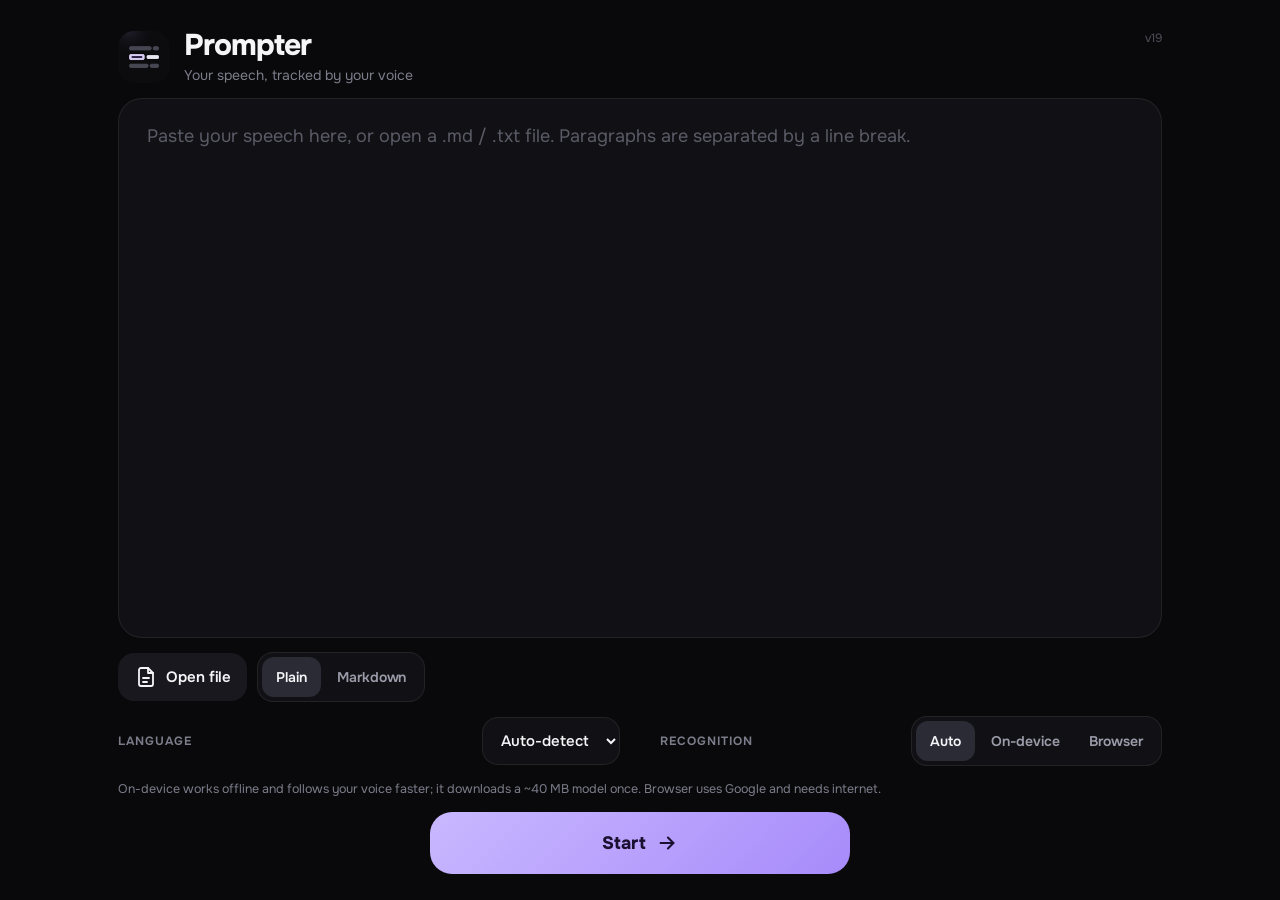
==== commit cefb4230: "cursor fixes" ====
--- a/index.html
+++ b/index.html
@@ -107,6 +107,7 @@
 
   <div id="toast"></div>
   <button id="back"><svg class="i"><use href="#i-down"/></svg>Back to place</button>
+  <button id="lost"><svg class="i"><use href="#i-jump"/></svg>Jump to where I hear you</button>
 
   <div id="outline" class="sheetwrap"><div class="sheet">
     <div class="grab" aria-hidden="true"></div>
@@ -125,6 +126,10 @@
         <button id="fp" aria-label="Larger text"><svg class="i"><use href="#i-aplus"/></svg></button>
       </div>
     </div>
+    <div class="srow">
+      <div class="stext"><span class="slabel">Sentence mode</span><small>Highlight whole sentences instead of single words</small></div>
+      <button id="sentsw" class="sw" role="switch" aria-pressed="false" aria-label="Sentence mode"><i></i></button>
+    </div>
     <div class="srow col" id="wrow">
       <div class="shead"><span class="slabel">Text width</span><span id="colv">780 px</span></div>
       <div id="col" aria-label="Text width"></div>
@@ -142,10 +147,14 @@
       <small class="shint">How readily the cursor leaps to another part of the text. Lower: it trusts that you keep reading where you are. Higher: it follows you faster when you skip. The fast-forward button in the top bar switches jumping off completely.</small>
     </div>
     <div class="srow col">
-      <div class="shead"><span class="slabel">Cursor lead</span><span id="leadv">High</span></div>
+      <div class="shead"><span class="slabel">Cursor lead</span><span id="leadv">1 word</span></div>
       <div id="lead" aria-label="Cursor lead"></div>
-      <div class="sscale"><small>Off</small><small>Max</small></div>
-      <small class="shint">Speech recognition trails your voice by about a second. The highlight is placed a word or two ahead of the recognized word to make up for it (never while you pause). Lower it if the highlight runs ahead of you.</small>
+      <div class="sscale"><small>Off</small><small>3 words</small></div>
+      <small class="shint">Speech recognition trails your voice by about a second. The highlight is placed this many words ahead of the recognized word to make up for it. Lower it if the highlight runs ahead of you, raise it if it lags behind.</small>
+    </div>
+    <div class="srow">
+      <div class="stext"><span class="slabel">Show what I hear</span><small>Shows the last words the recognizer caught, above the buttons</small></div>
+      <button id="hearsw" class="sw" role="switch" aria-pressed="false" aria-label="Show what I hear"><i></i></button>
     </div>
     <div class="srow">
       <div class="stext"><span class="slabel">Diagnostics log</span><small>Records what the recognizer hears and what the cursor does</small></div>
@@ -154,6 +163,7 @@
   </div></div>
 
   <div id="foot">
+    <div id="heard" hidden></div>
     <div id="notice" hidden></div>
     <div id="chap">
       <button id="cprev" aria-label="Previous chapter"><svg class="i"><use href="#i-cprev"/></svg></button>
--- a/css/style.css
+++ b/css/style.css
@@ -150,6 +150,7 @@
 /* ===== dock (frequent controls, under the thumb) ===== */
 #foot{position:absolute;left:0;right:0;bottom:0;max-width:640px;margin:0 auto;z-index:10;display:flex;flex-direction:column;gap:7px;background:var(--s1);border-top:1px solid var(--line2);border-radius:26px 26px 0 0;box-shadow:0 -16px 32px rgba(0,0,0,.4);
   padding:10px calc(12px + var(--sar)) calc(12px + var(--sab)) calc(12px + var(--sal))}
+#heard{font-size:13px;line-height:1.3;color:var(--dim);padding:0 6px;white-space:nowrap;overflow:hidden;text-overflow:ellipsis;font-variant-numeric:tabular-nums}
 #notice{font-size:13px;line-height:1.4;color:var(--bad);padding:2px 6px 0}
 #chap{display:none;grid-template-columns:48px 1fr 48px;align-items:center;height:42px;background:var(--s2);border-radius:16px}
 #reader.hasch #chap{display:grid}
@@ -246,3 +247,14 @@
   .opts .note{flex:1 1 100%;margin:0}
   .cta{align-self:center;width:min(100%,420px)}
 }
+
+/* offered when jumps are off but the recognizer clearly hears you somewhere else */
+#lost{display:none;position:absolute;left:max(calc(14px + var(--sal)),calc(50% - 320px + 12px));bottom:calc(var(--fh) + 12px);z-index:11;background:var(--s3);color:var(--fg);border:1px solid var(--line2);font-weight:650;border-radius:999px;padding:0 18px 0 14px;min-height:48px;box-shadow:0 8px 24px rgba(0,0,0,.5)}
+#lost.show{display:inline-flex}
+
+/* ===== sentence mode: no word highlight, whole sentences are followed ===== */
+#reader.sentmode .w.cur .t{background:none;color:inherit;-webkit-text-stroke:0;padding:0;margin:0;border-radius:0}
+#reader.sentmode .w.hit.cur .t{background:rgba(255,158,201,.15);box-shadow:0 2px 0 0 rgba(255,158,201,.7);color:var(--fg)}
+#reader.sentmode #hl path{fill:#1d1d27}
+#reader.sentmode #text .blk.act .w.rd:not(.hit) .t{color:inherit}
+#reader.sentmode #text .blk.act .w:not(.cs):not(.hit) .t{color:var(--rd)}
